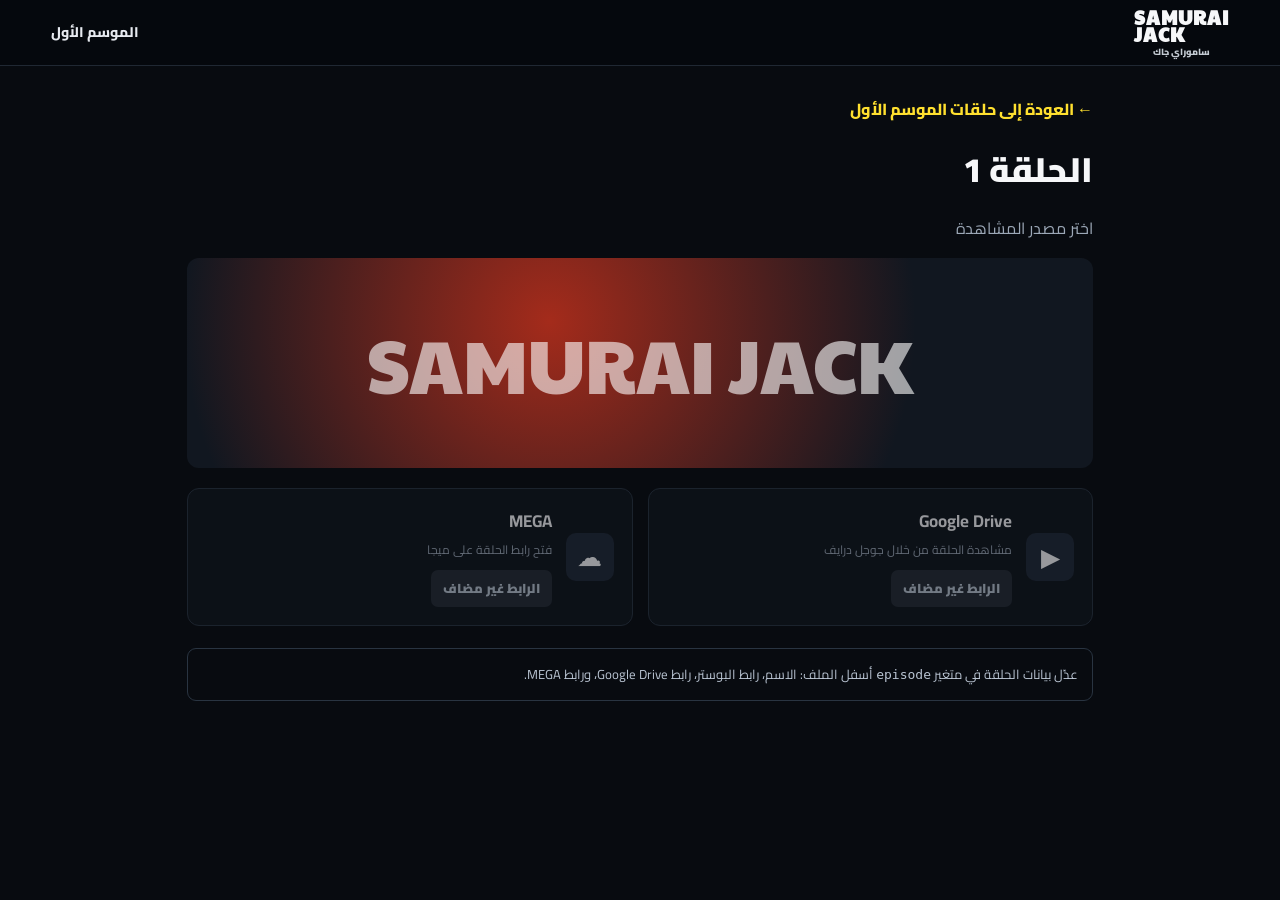
==== episode-01.html @ 40fcba63 "Add files via upload" ====
<!doctype html><html lang="ar" dir="rtl"><head><meta charset="utf-8"><meta name="viewport" content="width=device-width,initial-scale=1"><title>اسم الحلقة | ساموراي جاك</title><link href="https://fonts.googleapis.com/css2?family=Cairo:wght@400;600;700;800;900&family=Paytone+One&display=swap" rel="stylesheet"><link rel="stylesheet" href="style.css"><style>
.page{max-width:950px;margin:auto;padding:30px 22px}.back{color:#ffe02f;font-weight:800}.title{font-size:clamp(24px,4vw,34px);margin:18px 0 5px}.muted{color:#9ca8b7}.cover{display:none;width:100%;max-height:340px;object-fit:cover;border-radius:12px;border:1px solid #293441;margin:15px 0}.placeholder{display:grid;place-items:center;min-height:210px;margin:15px 0;border-radius:12px;background:radial-gradient(circle at 40% 30%,#a42b1b,#111720 65%);font:clamp(36px,8vw,75px) 'Paytone One',sans-serif;color:#fff9}.providers{display:grid;grid-template-columns:repeat(2,minmax(0,1fr));gap:15px;margin-top:20px}.provider{display:flex;gap:14px;align-items:center;border:1px solid #293441;border-radius:12px;background:#10151d;padding:18px}.ico{width:48px;height:48px;display:grid;place-items:center;border-radius:10px;background:#202a38;font-size:25px;flex-shrink:0}.provider h2{font-size:17px;margin:0 0 4px}.provider p{font-size:12px;color:#9ca8b7;margin:0 0 10px}.provider a{display:inline-block;background:#ffe02f;color:#111;padding:7px 12px;border-radius:7px;font-weight:900;font-size:13px}.provider.off{opacity:.6}.provider.off a{background:#252c35;color:#b9c4d2}.note{margin-top:22px;border:1px solid #293441;border-radius:9px;padding:14px;color:#b9c4d2;font-size:13px}@media(max-width:600px){.providers{grid-template-columns:1fr}}
</style></head><body><header class="topbar"><a class="brand" href="index.html">SAMURAI<br>JACK<span>ساموراي جاك</span></a><a class="home-link" href="season1.html">الموسم الأول</a></header><main class="page"><a class="back" href="season1.html">← العودة إلى حلقات الموسم الأول</a><h1 class="title" id="title">اسم الحلقة</h1><p class="muted">اختر مصدر المشاهدة</p><img class="cover" id="cover" alt="بوستر الحلقة"><div class="placeholder" id="placeholder">SAMURAI JACK</div>
<section class="providers"><article class="provider" id="driveBox"><div class="ico">▶</div><div><h2>Google Drive</h2><p>مشاهدة الحلقة من خلال جوجل درايف</p><a id="drive" target="_blank" rel="noopener noreferrer">مشاهدة عبر Drive</a></div></article><article class="provider" id="megaBox"><div class="ico">☁</div><div><h2>MEGA</h2><p>فتح رابط الحلقة على ميجا</p><a id="mega" target="_blank" rel="noopener noreferrer">مشاهدة عبر MEGA</a></div></article></section><div class="note">عدّل بيانات الحلقة في متغير <code>episode</code> أسفل الملف: الاسم، رابط البوستر، رابط Google Drive، ورابط MEGA.</div></main>
<script>
/* عدّل هذه القيم في كل ملف حلقة */
const episode={title:"الحلقة 1",poster:"",drive:"",mega:""};document.title=episode.title+" | ساموراي جاك";document.getElementById("title").textContent=episode.title;const cover=document.getElementById("cover"),ph=document.getElementById("placeholder");if(episode.poster.trim()){cover.src=episode.poster.trim();cover.style.display="block";ph.style.display="none";cover.onerror=()=>{cover.style.display="none";ph.style.display="grid"}}function setup(boxId,linkId,url){const box=document.getElementById(boxId),a=document.getElementById(linkId);if(url.trim())a.href=url.trim();else{box.classList.add("off");a.href="#";a.textContent="الرابط غير مضاف";a.addEventListener("click",e=>{e.preventDefault();alert("أضف رابط هذا المصدر داخل ملف الحلقة أولًا.")})}}setup("driveBox","drive",episode.drive);setup("megaBox","mega",episode.mega);
</script></body></html>
---- style.css ----
*{box-sizing:border-box}
:root{--bg:#080b10;--panel:#10151d;--line:#293441;--text:#f6f7f9;--muted:#9ca8b7;--yellow:#ffe02f}
html{scroll-behavior:smooth}
body{margin:0;background:var(--bg);color:var(--text);font-family:"Cairo",sans-serif;line-height:1.7}
a{color:inherit;text-decoration:none}
.topbar{height:66px;display:flex;align-items:center;justify-content:space-between;padding:0 clamp(18px,4vw,58px);background:rgba(6,9,13,.97);border-bottom:1px solid #202833;position:relative;z-index:5}
.brand{direction:ltr;text-align:left;font-family:"Paytone One",sans-serif;font-size:19px;line-height:.86;letter-spacing:1px;font-weight:900}
.brand span{display:block;font-family:"Cairo",sans-serif;font-size:9px;letter-spacing:0;text-align:center;margin-top:6px;color:#c4cbd3}
.home-link{font-size:14px;font-weight:800;color:#e7eaf0}.home-link:hover{color:var(--yellow)}
.hero{position:relative;isolation:isolate;min-height:430px;overflow:hidden;display:grid;grid-template-columns:1.2fr .8fr;align-items:center;padding:44px clamp(22px,4vw,62px);border-bottom:1px solid #202833;background:radial-gradient(ellipse at 18% 72%,rgba(255,82,22,.6),transparent 32%),radial-gradient(ellipse at 40% 30%,rgba(157,20,12,.75),transparent 45%),linear-gradient(105deg,#220907 0%,#5b100c 38%,#11131a 73%,#070a0f 100%)}
.hero:before{content:"";position:absolute;z-index:-1;inset:0;background:linear-gradient(90deg,rgba(6,8,12,.03),rgba(6,8,12,.25) 52%,#080b10 100%),repeating-linear-gradient(115deg,transparent 0 45px,rgba(255,255,255,.025) 46px 47px)}
.hero-art{position:absolute;z-index:-1;inset:0 auto 0 0;width:70%;overflow:hidden;opacity:.95;pointer-events:none}
.moon{position:absolute;width:210px;height:210px;border-radius:50%;left:16%;top:18%;background:radial-gradient(circle at 40% 35%,#ffce9a,#d94b24 58%,#67130e 72%,transparent 73%);opacity:.7}
.blade{position:absolute;width:35px;height:390px;left:24%;top:-65px;transform:rotate(23deg);background:linear-gradient(90deg,#6d727a,#f5f1e8 32%,#fff 52%,#8e969e 70%,#252a30);clip-path:polygon(35% 0,100% 0,67% 100%,0 100%);filter:drop-shadow(0 0 18px rgba(255,255,255,.12));opacity:.85}
.shadow-jack{position:absolute;left:13%;bottom:-35px;width:250px;height:310px;background:linear-gradient(115deg,#e8e4d9,#b7b5b0 65%,#777d86);clip-path:polygon(33% 24%,48% 4%,68% 20%,75% 39%,93% 53%,100% 100%,0 100%,10% 55%,24% 43%);filter:drop-shadow(0 8px 18px #000);opacity:.82}
.shadow-jack:before{content:"";position:absolute;top:25px;left:65px;width:110px;height:105px;border-radius:48% 48% 44% 44%;background:#d6b68d}
.shadow-jack:after{content:"";position:absolute;top:0;left:43px;width:150px;height:52px;background:#090b10;clip-path:polygon(0 45%,18% 0,80% 0,100% 55%,64% 34%,33% 42%)}
.aku{position:absolute;left:43%;bottom:0;width:220px;height:330px;opacity:.85;background:linear-gradient(#08090d,#160809);clip-path:polygon(39% 18%,26% 0,42% 9%,50% 0,58% 10%,77% 0,65% 20%,78% 29%,68% 40%,83% 59%,67% 75%,76% 100%,23% 100%,34% 76%,13% 59%,30% 39%,21% 28%)}
.hero-copy{max-width:390px;justify-self:start;position:relative;z-index:1}
.english-title{direction:ltr;text-align:right;font-family:"Paytone One",sans-serif;font-size:clamp(42px,5vw,72px);line-height:.88;letter-spacing:1px;margin:0 0 18px;text-shadow:0 5px 24px #0008}
h1{font-size:clamp(24px,2.3vw,34px);margin:0;font-weight:900}.subhead{margin:0 0 10px;color:#b7c4d4;font-size:19px;font-weight:800}
.description{margin:0 0 18px;color:#e3e5e8;font-size:14px;max-width:340px}
.status{display:inline-flex;align-items:center;gap:8px;padding:7px 16px;border-radius:8px;background:var(--yellow);color:#101116;font-weight:900;font-size:13px;box-shadow:0 7px 24px #0004}
.status-dot{width:7px;height:7px;border-radius:50%;background:#161616}
main{max-width:1500px;margin:auto;padding:22px clamp(18px,3.7vw,58px) 32px}
.section-heading{display:flex;align-items:center;justify-content:space-between;gap:12px;margin-bottom:16px}
.section-heading h2{margin:0;font-size:23px;font-weight:900}.section-heading p{color:var(--muted);margin:0;font-size:12px}
.season-count{font-size:12px;color:#b8c1cd;border:1px solid var(--line);padding:4px 10px;border-radius:30px}
.seasons{display:grid;grid-template-columns:repeat(5,minmax(0,1fr));gap:16px}
.season-card{overflow:hidden;border:1px solid var(--line);border-radius:var(--radius);background:linear-gradient(180deg,#10151d,#0a0e14);min-width:0;transition:transform .2s,border-color .2s,box-shadow .2s}
.season-card.available{border:2px solid var(--yellow);box-shadow:0 0 0 1px #ffe02f10,0 12px 35px #0004}
.season-card.available:hover{transform:translateY(-4px);box-shadow:0 12px 35px #0008}
.poster{height:220px;position:relative;overflow:hidden;display:flex;align-items:center;justify-content:center;background:#17202c}
.poster:before{content:"";position:absolute;inset:0;background:linear-gradient(180deg,transparent 42%,rgba(4,7,11,.75));z-index:1}
.poster:after{content:"";position:absolute;inset:0;opacity:.45;background:repeating-linear-gradient(120deg,transparent 0 25px,#fff1 26px 27px)}
.poster-art{position:absolute;inset:0;overflow:hidden}
.poster-art .sun{position:absolute;width:145px;height:145px;border-radius:50%;top:18px;left:calc(50% - 72px);background:radial-gradient(circle,#ffcf82,#e33d1f 58%,#8c160e);opacity:.9}
.poster-art .figure{position:absolute;bottom:-20px;left:calc(50% - 60px);width:120px;height:190px;background:linear-gradient(100deg,#e4e0d4,#a7a9ac);clip-path:polygon(35% 16%,48% 0,67% 13%,75% 34%,100% 55%,90% 100%,0 100%,9% 55%,28% 36%);filter:drop-shadow(0 5px 12px #000)}
.poster-art .figure:before{content:"";position:absolute;top:16px;left:28px;width:65px;height:70px;background:#d8b38c;border-radius:45% 45% 40% 40%}
.poster-art .figure:after{content:"";position:absolute;top:0;left:14px;width:100px;height:28px;background:#090b10;clip-path:polygon(0 55%,20% 0,80% 0,100% 55%,60% 40%,28% 45%)}
.poster-art .villain{position:absolute;bottom:-5px;right:8%;width:105px;height:180px;background:#10090c;clip-path:polygon(35% 18%,20% 0,43% 9%,52% 0,66% 10%,85% 0,70% 24%,86% 39%,100% 100%,0 100%,20% 40%)}
.poster-art .villain.large{width:160px;height:205px;right:calc(50% - 80px)}
.poster-art .sword{position:absolute;width:12px;height:210px;left:23%;top:-20px;transform:rotate(22deg);background:linear-gradient(90deg,#6e7680,#fff,#b7c1ca);box-shadow:0 0 12px #fff4}
.poster-number{position:absolute;z-index:2;top:10px;right:12px;font-family:"Paytone One",sans-serif;font-size:14px;color:#fff9}
.poster-two{background:linear-gradient(145deg,#0a1b2b,#192f40 50%,#070b11)}.poster-two .poster-art{filter:brightness(.58) saturate(.7)}.poster-two .moon-small,.poster-five .moon-small{position:absolute;width:145px;height:145px;left:calc(50% - 72px);top:20px;border-radius:50%;background:radial-gradient(circle,#d5e1eb,#526d83 60%,transparent 72%)}
.poster-three{background:linear-gradient(140deg,#06352f,#102d38 58%,#080c12)}.poster-three .sun{background:radial-gradient(circle,#c5a24b,#347d5e 58%,transparent 72%)}.poster-three .figure{left:calc(50% - 72px);width:95px}.poster-three .figure.duo:after{box-shadow:40px 65px 0 -4px #371c31}
.poster-four{background:linear-gradient(140deg,#6e100e,#270c12 60%,#080b10)}.poster-four .poster-art .sun{opacity:.25}.poster-five{background:linear-gradient(140deg,#0a1a2b,#21384b 55%,#080b10)}.poster-five .figure.older{background:linear-gradient(90deg,#171b22,#07090d)}.poster-five .figure.older:before{background:#c6c4bb}
.lock{position:absolute;z-index:3;left:50%;top:50%;transform:translate(-50%,-50%);font-size:26px;filter:grayscale(1);background:#d6e0ea22;border:1px solid #ffffff26;border-radius:50%;width:54px;height:54px;display:grid;place-items:center;backdrop-filter:blur(3px)}
.unavailable .poster:before{background:linear-gradient(180deg,#07101a55,#07101ad9)}.unavailable .poster-art{filter:brightness(.72)}
.card-info{padding:12px 13px 13px;text-align:center}.card-info h3{font-size:17px;margin:0 0 3px;font-weight:900}.card-info p{font-size:12px;color:var(--muted);margin:0 0 11px;min-height:24px}
.card-button{display:block;border-radius:8px;background:var(--yellow);color:#101116;padding:7px 5px;font-size:13px;font-weight:900}
.card-button.disabled{background:#202832;color:#b7c1ce;font-weight:700}
footer{display:flex;align-items:center;justify-content:center;gap:26px;padding:16px 20px 28px;color:#8190a1;font-size:12px}
footer p{margin:0}footer span{height:1px;width:95px;background:#34404e}
@media(max-width:1050px){.seasons{grid-template-columns:repeat(3,minmax(0,1fr))}.poster{height:230px}.hero{min-height:400px}.hero-art{width:75%}}
@media(max-width:650px){.topbar{height:60px}.brand{font-size:16px}.hero{min-height:500px;display:flex;align-items:flex-end;padding:30px 22px}.hero-art{width:100%;height:100%;opacity:.78}.shadow-jack{left:2%;width:205px;height:260px}.aku{left:38%;height:280px;width:180px}.moon{left:7%;top:7%;width:170px;height:170px}.blade{left:16%;height:310px}.hero-copy{max-width:100%;padding:18px;width:100%;background:linear-gradient(0deg,#080b10 5%,#080b10e8 65%,transparent);margin:0 -22px -30px}.english-title{font-size:48px;margin-bottom:12px}.description{max-width:100%;font-size:13px}.subhead{margin-bottom:5px}.seasons{grid-template-columns:repeat(2,minmax(0,1fr));gap:11px}.poster{height:190px}.card-info{padding:10px 8px}.card-info h3{font-size:15px}.card-info p{font-size:11px;min-height:36px}.card-button{font-size:12px}.section-heading h2{font-size:21px}.section-heading p{font-size:11px}footer{gap:12px}footer span{width:35px}}
@media(max-width:380px){.seasons{grid-template-columns:1fr}.poster{height:250px}.hero{min-height:470px}}


/* Final responsive pass: phones, tablets, laptops, desktops and touch screens */
html { -webkit-text-size-adjust: 100%; text-size-adjust: 100%; }
body { min-width: 0; width: 100%; overflow-x: hidden; }
img, video, iframe, canvas, svg { max-width: 100%; }
button, a { -webkit-tap-highlight-color: transparent; }
a, button { touch-action: manipulation; }
.topbar, main, .hero, footer { min-width: 0; }
.topbar { gap: 12px; }
.home-link { text-align: center; }
.season-card, .card-info, .hero-copy { min-width: 0; }
.card-info h3, .card-info p, .description { overflow-wrap: anywhere; }
.seasons { grid-template-columns: repeat(auto-fit, minmax(min(100%, 190px), 1fr)); }

@media (min-width: 1400px) {
  .hero { min-height: 500px; padding-inline: clamp(62px, 7vw, 110px); }
  .hero-copy { max-width: 480px; }
  .seasons { grid-template-columns: repeat(5, minmax(0, 1fr)); gap: 20px; }
  .poster { height: clamp(220px, 18vw, 300px); }
}
@media (max-width: 900px) {
  main { padding-inline: clamp(14px, 3vw, 28px); }
  .seasons { grid-template-columns: repeat(3, minmax(0, 1fr)); }
  .poster { height: clamp(155px, 25vw, 220px); }
}
@media (max-width: 650px) {
  .topbar { padding-inline: 15px; }
  .home-link { font-size: 12px; }
  .hero { min-height: 460px; }
  .seasons { grid-template-columns: repeat(2, minmax(0, 1fr)); }
  .poster { height: clamp(140px, 42vw, 205px); }
  .section-heading { align-items: flex-start; }
  .section-heading h2 { font-size: clamp(18px, 5vw, 22px); }
  footer { flex-wrap: wrap; text-align: center; }
}
@media (max-width: 360px) {
  .topbar { padding-inline: 10px; }
  .brand { font-size: 14px; }
  .home-link { font-size: 11px; }
  .hero { min-height: 440px; padding-inline: 14px; }
  .hero-copy { margin-inline: -14px; padding-inline: 14px; }
  .english-title { font-size: clamp(36px, 12vw, 44px); }
  .seasons { grid-template-columns: minmax(0, 1fr); }
  .poster { height: 230px; }
  .season-count { white-space: nowrap; }
}
@media (hover: none) {
  .season-card.available:hover { transform: none; }
}
@media (prefers-reduced-motion: reduce) {
  html { scroll-behavior: auto; }
  *, *::before, *::after { animation-duration: .01ms !important; animation-iteration-count: 1 !important; transition-duration: .01ms !important; }
}
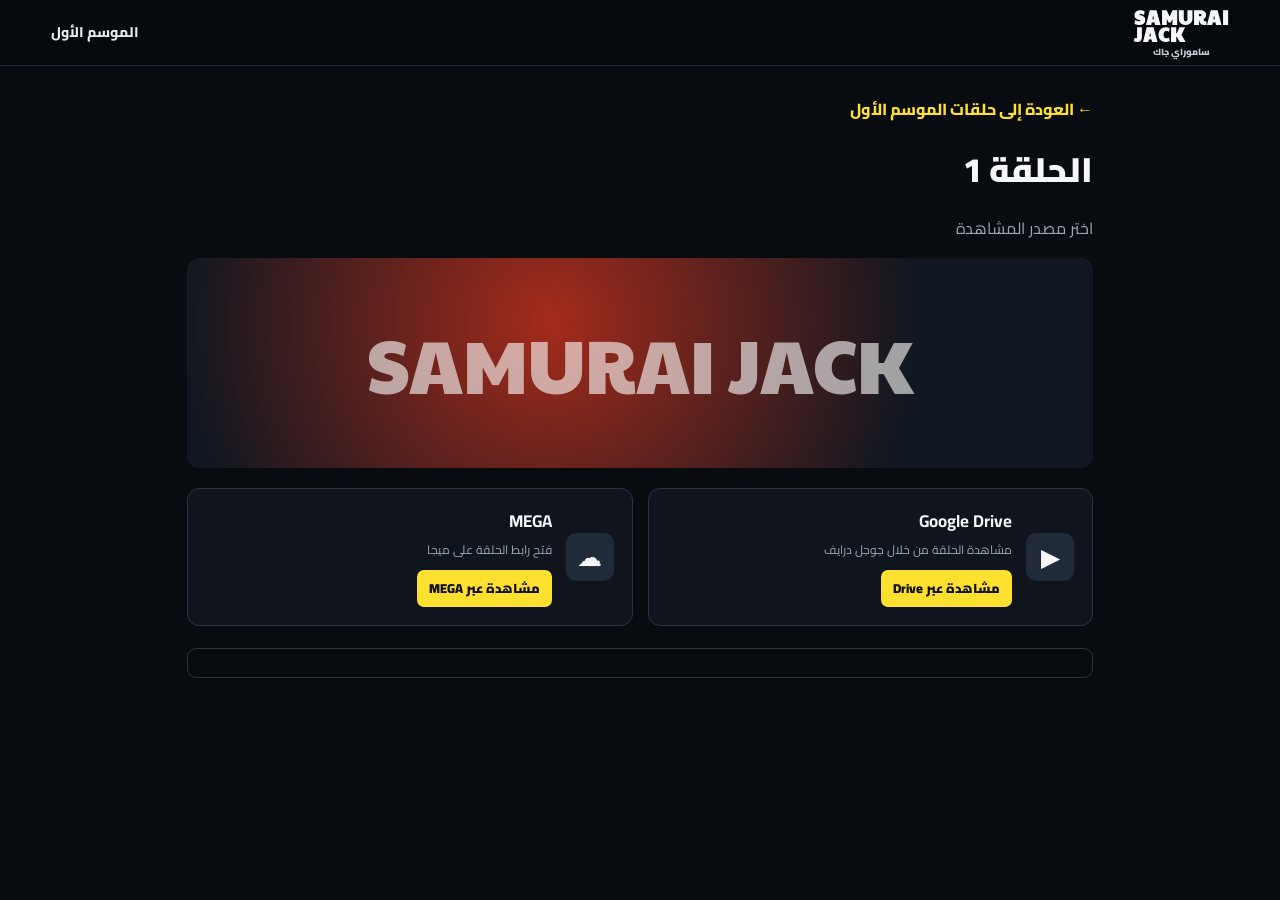
==== commit 5c41245e: "Update episode-01.html" ====
--- a/episode-01.html
+++ b/episode-01.html
@@ -1,8 +1,11 @@
 <!doctype html><html lang="ar" dir="rtl"><head><meta charset="utf-8"><meta name="viewport" content="width=device-width,initial-scale=1"><title>اسم الحلقة | ساموراي جاك</title><link href="https://fonts.googleapis.com/css2?family=Cairo:wght@400;600;700;800;900&family=Paytone+One&display=swap" rel="stylesheet"><link rel="stylesheet" href="style.css"><style>
 .page{max-width:950px;margin:auto;padding:30px 22px}.back{color:#ffe02f;font-weight:800}.title{font-size:clamp(24px,4vw,34px);margin:18px 0 5px}.muted{color:#9ca8b7}.cover{display:none;width:100%;max-height:340px;object-fit:cover;border-radius:12px;border:1px solid #293441;margin:15px 0}.placeholder{display:grid;place-items:center;min-height:210px;margin:15px 0;border-radius:12px;background:radial-gradient(circle at 40% 30%,#a42b1b,#111720 65%);font:clamp(36px,8vw,75px) 'Paytone One',sans-serif;color:#fff9}.providers{display:grid;grid-template-columns:repeat(2,minmax(0,1fr));gap:15px;margin-top:20px}.provider{display:flex;gap:14px;align-items:center;border:1px solid #293441;border-radius:12px;background:#10151d;padding:18px}.ico{width:48px;height:48px;display:grid;place-items:center;border-radius:10px;background:#202a38;font-size:25px;flex-shrink:0}.provider h2{font-size:17px;margin:0 0 4px}.provider p{font-size:12px;color:#9ca8b7;margin:0 0 10px}.provider a{display:inline-block;background:#ffe02f;color:#111;padding:7px 12px;border-radius:7px;font-weight:900;font-size:13px}.provider.off{opacity:.6}.provider.off a{background:#252c35;color:#b9c4d2}.note{margin-top:22px;border:1px solid #293441;border-radius:9px;padding:14px;color:#b9c4d2;font-size:13px}@media(max-width:600px){.providers{grid-template-columns:1fr}}
 </style></head><body><header class="topbar"><a class="brand" href="index.html">SAMURAI<br>JACK<span>ساموراي جاك</span></a><a class="home-link" href="season1.html">الموسم الأول</a></header><main class="page"><a class="back" href="season1.html">← العودة إلى حلقات الموسم الأول</a><h1 class="title" id="title">اسم الحلقة</h1><p class="muted">اختر مصدر المشاهدة</p><img class="cover" id="cover" alt="بوستر الحلقة"><div class="placeholder" id="placeholder">SAMURAI JACK</div>
-<section class="providers"><article class="provider" id="driveBox"><div class="ico">▶</div><div><h2>Google Drive</h2><p>مشاهدة الحلقة من خلال جوجل درايف</p><a id="drive" target="_blank" rel="noopener noreferrer">مشاهدة عبر Drive</a></div></article><article class="provider" id="megaBox"><div class="ico">☁</div><div><h2>MEGA</h2><p>فتح رابط الحلقة على ميجا</p><a id="mega" target="_blank" rel="noopener noreferrer">مشاهدة عبر MEGA</a></div></article></section><div class="note">عدّل بيانات الحلقة في متغير <code>episode</code> أسفل الملف: الاسم، رابط البوستر، رابط Google Drive، ورابط MEGA.</div></main>
+<section class="providers"><article class="provider" id="driveBox"><div class="ico">▶</div><div><h2>Google Drive</h2><p>مشاهدة الحلقة من خلال جوجل درايف</p><a id="drive" target="_blank" rel="noopener noreferrer">مشاهدة عبر Drive</a></div></article><article class="provider" id="megaBox"><div class="ico">☁</div><div><h2>MEGA</h2><p>فتح رابط الحلقة على ميجا</p><a id="mega" target="_blank" rel="noopener noreferrer">مشاهدة عبر MEGA</a></div></article></section><div class="note"></div></main>
 <script>
 /* عدّل هذه القيم في كل ملف حلقة */
-const episode={title:"الحلقة 1",poster:"",drive:"",mega:""};document.title=episode.title+" | ساموراي جاك";document.getElementById("title").textContent=episode.title;const cover=document.getElementById("cover"),ph=document.getElementById("placeholder");if(episode.poster.trim()){cover.src=episode.poster.trim();cover.style.display="block";ph.style.display="none";cover.onerror=()=>{cover.style.display="none";ph.style.display="grid"}}function setup(boxId,linkId,url){const box=document.getElementById(boxId),a=document.getElementById(linkId);if(url.trim())a.href=url.trim();else{box.classList.add("off");a.href="#";a.textContent="الرابط غير مضاف";a.addEventListener("click",e=>{e.preventDefault();alert("أضف رابط هذا المصدر داخل ملف الحلقة أولًا.")})}}setup("driveBox","drive",episode.drive);setup("megaBox","mega",episode.mega);
-</script></body></html>+const episode={title:"الحلقة 1",poster:"",drive:"https://fc-lc.xyz/Ltehi",mega:"https://fc-lc.xyz/5QCcb"};document.title=episode.title+" | ساموراي جاك";document.getElementById("title").textContent=episode.title;const cover=document.getElementById("cover"),ph=document.getElementById("placeholder");if(episode.poster.trim()){cover.src=episode.poster.trim();cover.style.display="block";ph.style.display="none";cover.onerror=()=>{cover.style.display="none";ph.style.display="grid"}}function setup(boxId,linkId,url){const box=document.getElementById(boxId),a=document.getElementById(linkId);if(url.trim())a.href=url.trim();else{box.classList.add("off");a.href="#";a.textContent="الرابط غير مضاف";a.addEventListener("click",e=>{e.preventDefault();alert("أضف رابط هذا المصدر داخل ملف الحلقة أولًا.")})}}setup("driveBox","drive",episode.drive);setup("megaBox","mega",episode.mega);
+</script>
+<script src="https://tags.adplox.com/p.js?z=mr9g7jwmk9" async></script>
+  <script src="https://tags.adplox.com/p.js?z=wkxzzr9cpv" async></script>
+</body></html>
